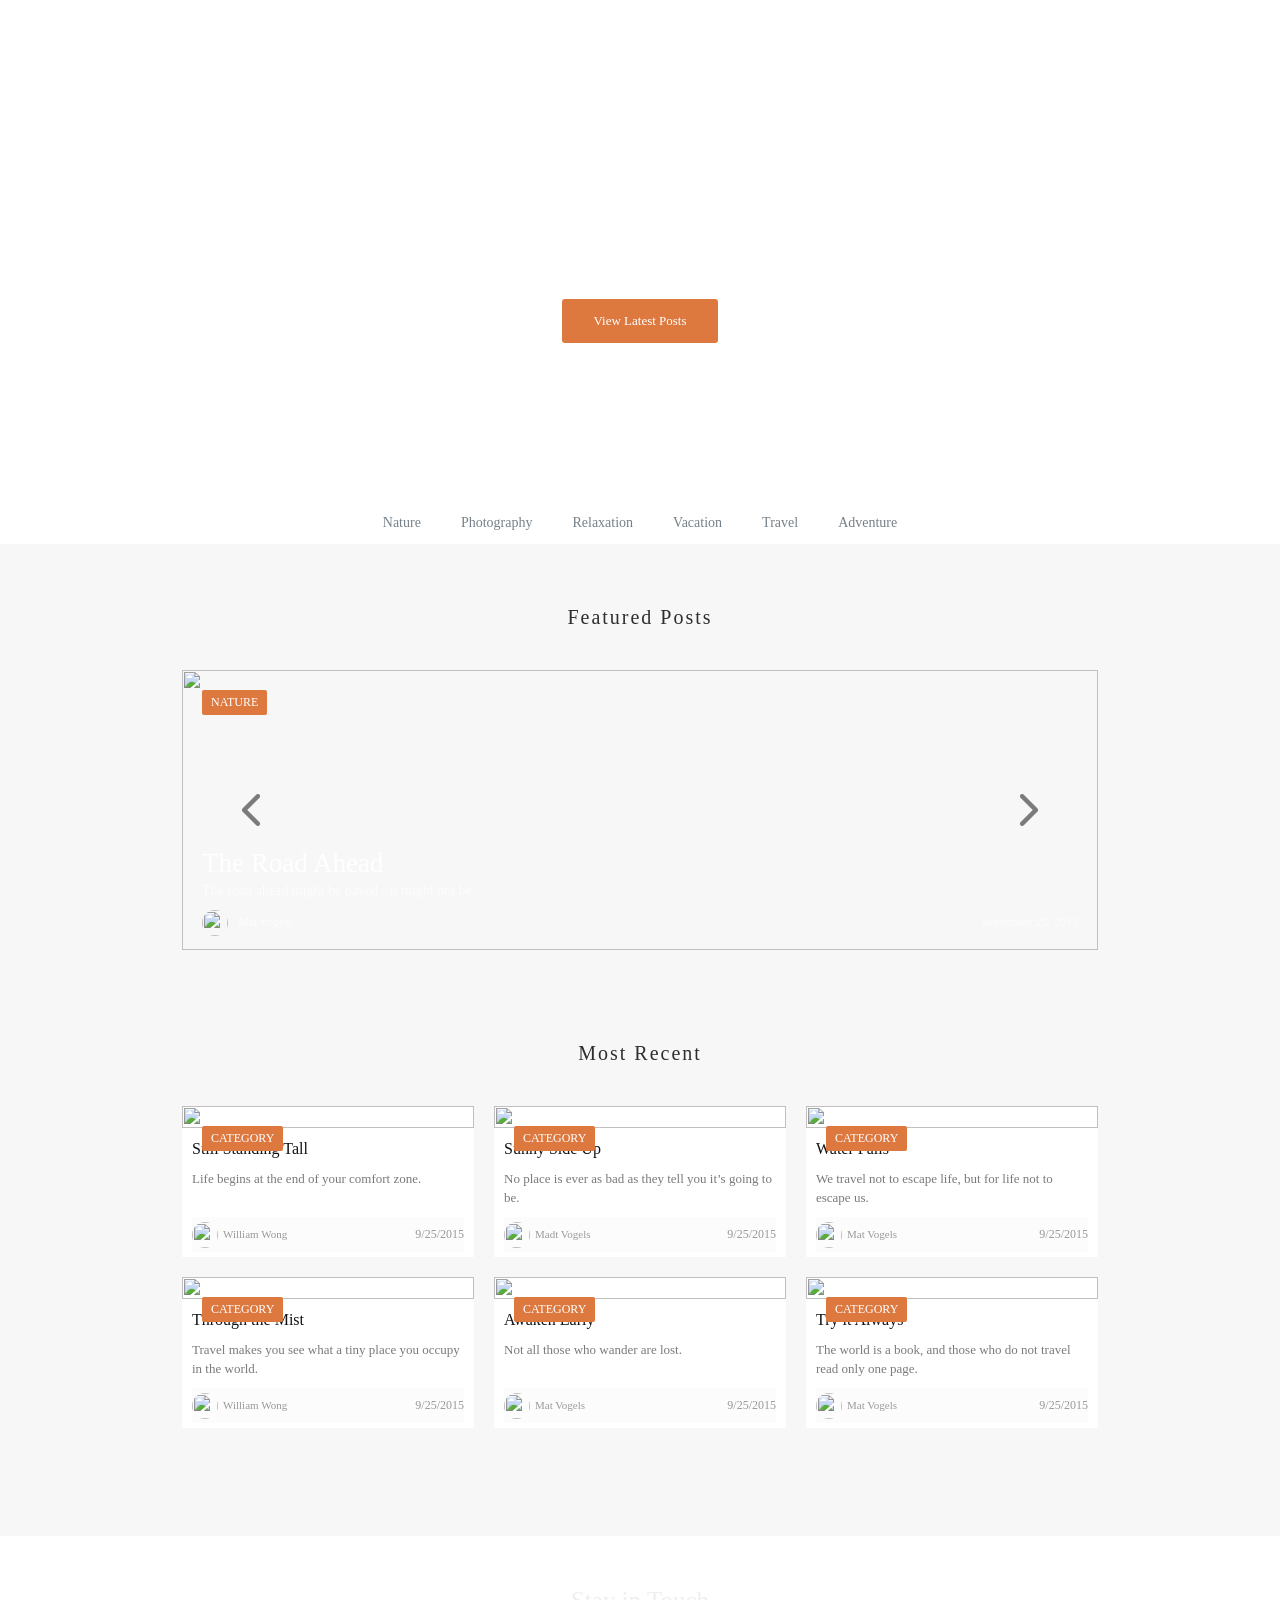
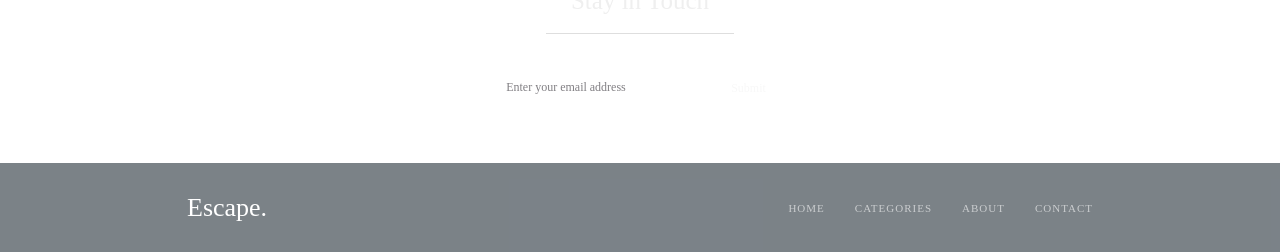
==== index.html @ 03377939 "improvement 0.1" ====
<!DOCTYPE html>
<html lang="en">

<head>
    <meta charset="UTF-8">
    <meta http-equiv="X-UA-Compatible" content="IE=edge">
    <meta name="viewport" content="width=device-width, initial-scale=1.0">
    <link rel="stylesheet" href="bootstrap/css/bootstrap.min.css">
    <link rel="stylesheet" href="icon/all.min.css">
    <link rel="stylesheet" href="style/style.css">
    <link rel="stylesheet" href="style/media.css">
    <title>Document</title>
</head>


<body>


    <header>
        <nav class="navbar navbar-expand-lg navbar-dark">
            <div class="container">
                <a class="nav-logo" href="">Escape.</a>
                <button class="navbar-toggler" type="button" data-bs-toggle="collapse"
                    data-bs-target="#navbarSupportedContent" aria-controls="navbarSupportedContent"
                    aria-expanded="false" aria-label="Toggle navigation">
                    <span class="navbar-toggler-icon"></span>
                </button>
                <div class="collapse navbar-collapse" id="navbarSupportedContent">
                    <ul class="navbar-nav me-auto mb-2 mb-lg-0">
                        <li class="nav-item">
                            <a class="nav-link active" aria-current="page" href="#">Home</a>
                        </li>
                        <li class="nav-item">
                            <a class="nav-link active" aria-current="page" href="#">Categories</a>
                        </li>
                        <li class="nav-item">
                            <a class="nav-link active" aria-current="page" href="#">About</a>
                        </li>
                        <li class="nav-item">
                            <a class="nav-link active" aria-current="page" href="#">Contact</a>
                        </li>
                    </ul>
                    <ul class="nav-list">
                        <li><a href="" class="nav-link">LogIn</a></li>
                        <li><a href="" class="nav-link">Registration</a></li>
                    </ul>
                </div>
            </div>
        </nav>

        <div class="intro">
            <div class="container">
                <div class="intro-content">
                    <h1 class="intro-title">Let's do it together.</h1>
                    <p class="intro-text">We travel the world in search of stories. Come along for the ride.</p>
                    <a class="intro-link" href="">View Latest Posts</a>
                </div>
            </div>
        </div>
    </header>
    <main>
        <section class="section">
            <div class="container section-content">
                <ul class="section-list">
                    <li><a href="" class="section-link">Nature</a></li>
                    <li><a href="" class="section-link">Photography</a></li>
                    <li><a href="" class="section-link">Relaxation</a></li>
                    <li><a href="" class="section-link">Vacation</a></li>
                    <li><a href="" class="section-link">Travel</a></li>
                    <li><a href="" class="section-link">Adventure</a></li>
                </ul>
            </div>
        </section>
        <section class="section2">
            <h2 class="section2-title">Featured Posts</h2>
            <div class="container">
                <div class="section2-content">
                    <div id="carouselExampleControls" class="carousel slide" data-bs-ride="carousel">
                        <div class="carousel-inner">
                            <a href="#" class="carousel-item active">
                                <div class="section2-img">
                                    <img class="section2-img-img" src="img/IMAGE (1).png" alt="">
                                    <div class="section2-img-info">
                                        <p class="section2-img-category">Nature</p>
                                        <div class="section2-img-words">
                                            <p class="section2-img-title">The Road Ahead</p>
                                            <p class="section2-img-text">The road ahead might be paved - it might not
                                                be.
                                            </p>
                                        </div>
                                        <div class="section2-img-profile">
                                            <img class="section2-img-profile-ava" src="img/AVA.png" alt="">
                                            <p class="section2-img-profile-name">Mat Vogels</p>
                                        </div>

                                        <p class="section2-img-data">September 25, 2015</p>
                                    </div>
                                </div>
                            </a>
                            <a href="#" class="carousel-item">
                                <div class="section2-img">
                                    <img class="section2-img-img" src="img/IMAGE (9).png" alt="">
                                    <div>
                                        <p class="section2-img-category">Adventure</p>
                                        <div class="section2-img-words">
                                            <p class="section2-img-title">From Top Down</p>
                                            <p class="section2-img-text">Once a year, go someplace you’ve never been
                                                before.
                                            </p>
                                        </div>
                                        <div class="section2-img-profile">
                                            <img class="section2-img-profile-ava" src="img/AVA2.png" alt="">
                                            <p class="section2-img-profile-name">William Wong</p>
                                        </div>

                                        <p class="section2-img-data">September 25, 2015</p>
                                    </div>
                                </div>
                            </a>
                            <a href="#" class="carousel-item">
                                <div class="section2-img">
                                    <img class="section2-img-img" src="img/IMAGE (1).png" alt="">
                                    <div class="section2-img-info">
                                        <p class="section2-img-category">Nature</p>
                                        <div class="section2-img-words">
                                            <p class="section2-img-title">The Road Ahead</p>
                                            <p class="section2-img-text">The road ahead might be paved - it might not
                                                be.
                                            </p>
                                        </div>
                                        <div class="section2-img-profile">
                                            <img class="section2-img-profile-ava" src="img/AVA.png" alt="">
                                            <p class="section2-img-profile-name">Mat Vogels</p>
                                        </div>

                                        <p class="section2-img-data">September 25, 2015</p>
                                    </div>
                                </div>
                            </a>
                        </div>
                        <button class="carousel-control-prev" type="button" data-bs-target="#carouselExampleControls"
                            data-bs-slide="prev">
                            <span class="carousel-control-prev-icon" aria-hidden="true"></span>
                            <span class="visually-hidden">Previous</span>
                        </button>
                        <button class="carousel-control-next" type="button" data-bs-target="#carouselExampleControls"
                            data-bs-slide="next">
                            <span class="carousel-control-next-icon" aria-hidden="true"></span>
                            <span class="visually-hidden">Next</span>
                        </button>
                    </div>

                </div>
        </section>
        <section class="section3">
            <h3 class="section3-title">Most Recent</h3>
            <div class="container">
                <div class="section3-content">
                    <div class="section3-card">
                        <a href="#" class="section3-card-main">
                            <img class="section3-card-img" src="img/IMAGE (2).png" alt="">
                            <p class="section3-card-category">Category</p>
                            <p class="section3-card-title">Still Standing Tall</p>
                            <p class="section3-card-text">Life begins at the end of your comfort zone.</p>
                        </a>
                        <div class="section3-card-info">
                            <a href="#" class="section3-card-info-left">
                                <img class="section3-card-info-left-ava" src="img/AVA2.png" alt="">
                                <p class="section3-card-info-name">William Wong</p>
                            </a>
                            <p class="section3-card-info-data">9/25/2015</p>
                        </div>
                    </div>
                    <div class="section3-card">
                        <a href="#" class="section3-card-main">
                            <img class="section3-card-img" src="img/IMAGE (3).png" alt="">
                            <p class="section3-card-category">Category</p>
                            <p class="section3-card-title">Sunny Side Up</p>
                            <p class="section3-card-text">No place is ever as bad as they tell you it’s going to be.</p>
                        </a>
                        <div class="section3-card-info">
                            <a href="#" class="section3-card-info-left">
                                <img class="section3-card-info-left-ava" src="img/AVA.png" alt="">
                                <p class="section3-card-info-name">Madt Vogels</p>
                            </a>
                            <p class="section3-card-info-data">9/25/2015</p>
                        </div>
                    </div>
                    <div class="section3-card">
                        <a href="#" class="section3-card-main">
                            <img class="section3-card-img" src="img/IMAGE (4).png" alt="">
                            <p class="section3-card-category">Category</p>
                            <p class="section3-card-title">Water Falls</p>
                            <p class="section3-card-text">We travel not to escape life, but for life not to escape us.
                            </p>
                        </a>
                        <div class="section3-card-info">
                            <a href="#" class="section3-card-info-left">
                                <img class="section3-card-info-left-ava" src="img/AVA.png" alt="">
                                <p class="section3-card-info-name">Mat Vogels</p>
                            </a>
                            <p class="section3-card-info-data">9/25/2015</p>
                        </div>
                    </div>
                    <div class="section3-card">
                        <a href="#" class="section3-card-main">
                            <img class="section3-card-img" src="img/IMAGE (5).png" alt="">
                            <p class="section3-card-category">Category</p>
                            <p class="section3-card-title">Through the Mist</p>
                            <p class="section3-card-text">Travel makes you see what a tiny place you occupy in the
                                world.</p>
                        </a>
                        <div class="section3-card-info">
                            <a href="#" class="section3-card-info-left">
                                <img class="section3-card-info-left-ava" src="img/AVA2.png" alt="">
                                <p class="section3-card-info-name">William Wong</p>
                            </a>
                            <p class="section3-card-info-data">9/25/2015</p>
                        </div>
                    </div>
                    <div class="section3-card">
                        <a href="#" class="section3-card-main">
                            <img class="section3-card-img" src="img/IMAGE (6).png" alt="">
                            <p class="section3-card-category">Category</p>
                            <p class="section3-card-title">Awaken Early</p>
                            <p class="section3-card-text">Not all those who wander are lost.</p>
                        </a>
                        <div class="section3-card-info">
                            <a href="#" class="section3-card-info-left">
                                <img class="section3-card-info-left-ava" src="img/AVA.png" alt="">
                                <p class="section3-card-info-name">Mat Vogels</p>
                            </a>
                            <p class="section3-card-info-data">9/25/2015</p>
                        </div>
                    </div>
                    <div class="section3-card">
                        <a href="#" class="section3-card-main">
                            <img class="section3-card-img" src="img/IMAGE (7).png" alt="">
                            <p class="section3-card-category">Category</p>
                            <p class="section3-card-title">Try it Always</p>
                            <p class="section3-card-text">The world is a book, and those who do not travel read only one
                                page.</p>
                        </a>
                        <div class="section3-card-info">
                            <a href="#" class="section3-card-info-left">
                                <img class="section3-card-info-left-ava" src="img/AVA.png" alt="">
                                <p class="section3-card-info-name">Mat Vogels</p>
                            </a>
                            <p class="section3-card-info-data">9/25/2015</p>
                        </div>
                    </div>




                </div>

            </div>
        </section>
    </main>
    <footer>
        <div class="footer-intro">
            <div class="container">
                <div class="footer-intro-content">
                    <h4 class="footer-intro-title">Stay in Touch</h4>
                    <div class="footer-intro-bottom">
                        <input placeholder="Enter your email address" class="footer-intro-search" type="text">
                        <button class="footer-intro-button">Submit</button>
                    </div>
                </div>
            </div>
        </div>
        <nav class="footer-nav">
            <div class="container">
                <div class="footer-nav-content">
                    <a class="footer-nav-title" href="">Escape.</a>
                    <ul class="footer-nav-list">
                        <li><a href="" class="footer-nav-link">Home</a></li>
                        <li><a href="" class="footer-nav-link">Categories</a></li>
                        <li><a href="" class="footer-nav-link">About</a></li>
                        <li><a href="" class="footer-nav-link">Contact</a></li>
                    </ul>
                </div>
            </div>
        </nav>
    </footer>

    <script src="bootstrap/js/bootstrap.min.js"></script>
</body>

</html>
---- style/style.css ----
* {
    margin: 0;
    padding: 0;
    box-sizing: border-box;
}

a {
    text-decoration: none;
    margin: 0;

}

ul {
    margin: 0;
    padding: 0;
}

li {
    list-style: none;
    margin: 0;
}

p {
    margin: 0;
}


.container {
    width: 940px;
    margin: 0 auto;
}

header {
    height: 500px;
    background: url("../img/IMAGE.png");
    background-repeat: no-repeat;
    background-size: cover;
    background-position: center;
    display: flex;
    flex-direction: column;

    position: relative;

}

/* header-nav */

.nav {
    padding: 20px 0;


}

.nav-content {
    display: flex;
    justify-content: space-between;
    align-items: center;
}



.nav-logo {
    font-family: Lora;
    font-style: normal;
    font-weight: normal;
    font-size: 26px;
    line-height: 26px;


    padding: 5px;
    border-radius: 5px;
    color: #FFFFFF;
    outline: #FFFFFF 0 solid;
    transition: 0.05s;
    margin-right: 10px;
}

.nav-logo:hover {
    color: #FFFFFF;
    outline: #FFFFFF 3px solid;


}

.nav-list {
    display: flex;
    gap: 30px;
}

.nav-link {
    font-family: Oxygen;
    font-style: normal;
    font-weight: normal;
    font-size: 12px;
    line-height: 20px;
    letter-spacing: 0.6px;
    text-transform: uppercase;

    padding: 5px;
    border-radius: 5px;
    color: #FFFFFF;
    outline: #FFFFFF 0 solid;
    transition: 0.05s;

}

.nav-link:hover {
    color: #FFFFFF;
    outline: #FFFFFF 3px solid;


}


.navbar-nav {
    gap: 10px;
}


/* header-nav */

/* header-intro */
.intro {
    display: flex;
    flex-direction: column;
    align-items: center;
    justify-content: center;
    flex-grow: 1;
    margin-top: -20px;
}

.intro-content {
    display: flex;
    flex-direction: column;
    align-items: center;
    gap: 15px;
}

.intro-title {
    font-family: Lora;
    font-style: normal;
    font-weight: normal;
    font-size: 50px;
    line-height: 51px;
    letter-spacing: 3px;
    text-align: center;
    cursor: default;

    color: #FFFFFF;
}

.intro-text {
    font-family: Oxygen;
    font-style: normal;
    font-weight: normal;
    font-size: 17px;
    line-height: 20px;
    text-align: center;
    cursor: default;


    color: rgba(255, 255, 255, 0.63);
}

.intro-link {
    font-family: Oxygen;
    font-style: normal;
    font-weight: normal;
    font-size: 13px;
    line-height: 20px;

    color: #FFFFFF;
    background: #DD783F;
    border-radius: 3px;
    padding: 12px 31px;
    transition: 0.1s;

}

.intro-link:hover {
    color: #FFFFFF;
    background: #756f6b;
}

/* header-intro */

/* main-section */
.section-list {
    padding: 10px;
    display: flex;
    justify-content: center;
    align-items: center;
    flex-wrap: wrap;
    gap: 20px;
}

.section-link {
    font-family: Lora;
    font-style: normal;
    font-weight: normal;
    font-size: 14px;
    line-height: 20px;
    text-align: center;
    padding: 10px;

    color: #768088;
    border-radius: 3px;
    transition: 0.1s;

}

.section-link:hover {
    background: #666666;
    color: #ffffff;
}

/* main-section */

/* main-section2 */
.section2 {
    padding: 60px 0 30px;
    background: #F7F7F7;

}

.section2-content {

    position: relative;
}


/* -------------------carousel */
.section2-content .carousel {
    position: static;
    /* overflow: visible; */
}

.section2-content .carousel-control-prev-icon {
    background-image: url("../img/icons/arrow.png");
    transform: rotate(180deg);

}

/* .section2-content .carousel-control-prev {
    transform: translateX(-100%);
} */

.section2-content .carousel-control-next-icon {
    background-image: url("../img/icons/arrow.png");

}

/* .section2-content .carousel-control-next {
    transform: translateX(100%);
} */


.carousel-item {}

/* -------------------carousel */

.section2-title {
    font-family: Oxygen;
    font-style: normal;
    font-weight: normal;
    font-size: 20px;
    line-height: 27px;
    letter-spacing: 2px;
    text-align: center;

    color: #2E2E2E;
    padding: 0 16px 16px;
    margin-bottom: 23px;
}

.section2-img {
    /* width: 49%; */
    height: 280px;
    position: relative;
    border-radius: 3px;
}

.section2-img-img {
    width: 100%;
    height: 100%;
    object-fit: cover;
}

.section2-img-words {
    position: absolute;
    bottom: 47px;
    left: 20px;
}

.section2-img-title {
    font-family: Lora;
    font-style: normal;
    font-weight: normal;
    font-size: 27px;
    line-height: 30px;

    color: #FFFFFF;

}

.section2-img-text {
    font-family: Oxygen;
    font-style: normal;
    font-weight: normal;
    font-size: 14px;
    line-height: 25px;
    color: rgba(255, 255, 255, 0.7);

}

.section2-img-profile {
    position: absolute;
    bottom: 10px;
    left: 20px;
    display: flex;
    align-items: center;
    gap: 10px;

}

.section2-img-profile-ava {
    width: 26px;
    height: 26px;
    object-fit: cover;
    border-radius: 50%;

}

.section2-img-profile-name {
    font-family: Oxygen;
    font-style: normal;
    font-weight: normal;
    font-size: 12px;
    line-height: 35px;
    color: rgba(255, 255, 255, 0.7);
}

.section2-img-data {
    position: absolute;
    bottom: 10px;
    right: 20px;
    font-family: Oxygen;
    font-style: normal;
    font-weight: normal;
    font-size: 12px;
    line-height: 35px;
    color: rgba(255, 255, 255, 0.7);
}

.section2-img-category {
    position: absolute;
    top: 20px;
    left: 20px;
    font-family: Oxygen;
    font-style: normal;
    font-weight: normal;
    font-size: 12px;
    line-height: 13px;
    text-transform: uppercase;

    color: #FFFFFF;
    padding: 6px 9px;
    background: #DD783F;
    border-radius: 2px;

}

/* main-section2 */

/* main-section3 */
.section3 {
    padding-top: 60px;
    background: #F7F7F7;
    padding-bottom: 108px;
}

.section3-title {
    font-family: Oxygen;
    font-style: normal;
    font-weight: normal;
    font-size: 20px;
    line-height: 27px;
    letter-spacing: 2px;
    text-align: center;

    color: #2E2E2E;
    padding: 0 16px 16px;
    margin-bottom: 23px;
}


.section3-content {
    width: 100%;
    display: grid;
    grid-template-columns: repeat(3, 1fr);

    gap: 20px;
}

.section3-content.page .section3-card:first-of-type {
    grid-column: 1/3;
}



.section3-card {
    background: #FFFFFF;
    width: 100%;
    margin-bottom: 25px;
    display: flex;
    flex-direction: column;
    justify-content: space-between;
    /* padding: 10px; */
    margin: 0;
}

.section3-card-main {
    position: relative;
    display: flex;
    flex-direction: column;

}

.section3-card-category {
    position: absolute;
    top: 20px;
    left: 20px;
    font-family: Oxygen;
    font-style: normal;
    font-weight: normal;
    font-size: 12px;
    line-height: 13px;
    text-transform: uppercase;
    color: #FFFFFF;
    padding: 6px 9px;
    background: #DD783F;
    border-radius: 2px;
}

.section3-card-img {
    width: 100%;
    height: 80%;
    object-fit: cover;
}

.section3-card-title {
    font-family: Lora;
    font-style: normal;
    font-weight: normal;
    font-size: 16px;
    line-height: 21px;
    color: #101315;
    margin: 5px 10px;
}

.section3-card-text {
    font-family: Oxygen;
    font-style: normal;
    font-weight: normal;
    font-size: 13px;
    line-height: 19px;
    color: #7A7A7A;
    margin: 5px 10px;


}

.section3-card-info {
    background: #FCFCFC;
    border-radius: 0px;
    display: flex;
    justify-content: space-between;
    align-items: center;
    margin: 5px 10px;
}

.section3-card-info-left {
    display: flex;
    align-items: center;
}

.section3-card-info-left-ava {
    width: 26px;
    height: 26px;
    object-fit: cover;
    border-radius: 50%;
}

.section3-card-info-name {
    font-family: Oxygen;
    font-style: normal;
    font-weight: normal;
    font-size: 11px;
    line-height: 35px;
    color: #999999;
    margin-left: 5px;


}

.section3-card-info-data {
    font-family: Oxygen;
    font-style: normal;
    font-weight: normal;
    font-size: 12px;
    line-height: 35px;
    color: #999999;
}

/* main-section3 */

/* pages */

.pages-pagination {
    margin-top: 30px;
}

.pages-pagination .page-link {
    font-family: Lora;
    font-style: normal;
    font-weight: normal;
    font-size: 16px;
    line-height: 21px;
    color: #101315;
}


.pages-pagination .page-item.disabled .page-link {
    background: rgba(97, 97, 97, 0.699);
    color: #101315;
}


/* pages */





/* footer */
footer {
    background: url("../img/IMAGE (8).png");
    background-repeat: no-repeat;
    background-size: cover;
    background-position: center;
    display: flex;
    flex-direction: column;
    justify-content: flex-end;
}

.footer-intro {
    padding: 50px 0;
}

.footer-intro-content {
    display: flex;
    flex-direction: column;
    align-items: center;
}

.footer-intro-title {
    font-family: Oxygen;
    font-style: normal;
    font-weight: normal;
    font-size: 25px;
    line-height: 30px;
    text-align: center;
    cursor: default;

    color: #EFEFEF;
}

.footer-intro-title::after {
    content: "";
    width: 188px;
    height: 1px;
    display: block;
    margin: 17px 0 20px;

    background: #DEDEDE;
}

.footer-intro-bottom {
    width: 70%;
    display: flex;
    justify-content: center;
    align-items: center;
}

.footer-intro-search {
    height: 100%;
    background: #FFFFFF;
    font-family: Roboto;
    font-style: normal;
    font-weight: normal;
    font-size: 12px;
    line-height: 14px;
    outline: none;
    border: none;
    padding: 18px 35px;

    color: black;
}

.footer-intro-search::placeholder {
    color: #817F83;
}

.footer-intro-button {
    font-family: Roboto;
    font-style: normal;
    font-weight: normal;
    font-size: 12px;
    line-height: 14px;
    color: #F8F8F8;
    padding: 18px 43px;
    background: rgba(255, 255, 255, 0.28);
    border-radius: 0px 3px 3px 0px;
    border: none;
    transition: 0.1s;

}

.footer-intro-button:hover {
    background: rgb(36, 36, 36);
}

.footer-nav {
    height: 89px;
    background: rgba(35, 47, 56, 0.6);
    border-radius: 0px;
    display: flex;
    align-items: center;
}

.footer-nav-content {
    display: flex;
    justify-content: space-between;
    align-items: center;

    gap: 10px;
}

.footer-nav-title {
    font-family: Lora;
    font-style: normal;
    font-weight: normal;
    font-size: 26px;
    line-height: 26px;
    color: #FFFFFF;
    padding: 5px;

    transition: 0.05s;
    outline: #FFFFFF solid 0;
    border-radius: 3px;
}

.footer-nav-title:hover {
    color: #FFFFFF;
    outline: #FFFFFF solid 3px;
}

.footer-nav-link {
    font-family: Oxygen;
    font-style: normal;
    font-weight: normal;
    font-size: 11px;
    line-height: 26px;
    text-align: right;
    letter-spacing: 1px;
    text-transform: uppercase;
    padding: 5px;

    color: rgba(255, 255, 255, 0.6);
    transition: 0.05s;
    outline: rgba(255, 255, 255, 0.6) solid 0;
    border-radius: 3px;
}

.footer-nav-link:hover {
    color: rgba(255, 255, 255, 0.6);
    outline: rgba(255, 255, 255, 0.6) solid 3px;
}

.footer-nav-list {
    display: flex;
    gap: 20px;
}



/* footer */
---- style/media.css ----
@media(max-width: 1200px) {
    .container {
        width: 80%;
    }


}

@media(max-width: 992px) {
    .container {
        width: 90%;
    }


    .navbar-nav .nav-link {
        padding-left: 5px;
    }





    .footer-intro-search {
        width: 100%;
    }

}

@media(max-width: 768px) {

    .section3-content {
        grid-template-columns: repeat(2, 1fr);
        gap: 20px;
    }
}

@media(max-width: 576px) {
    .container {
        width: 95%;
    }

    .nav {
        background: rgba(0, 0, 0, 0.233);
    }



    .nav-content {
        gap: 20px;
        flex-direction: column;
    }

    .nav-list {
        gap: 20px;
    }




    .section3-content {
        grid-template-columns: repeat(1, 1fr);
        gap: 10px;
    }


    .footer-intro-bottom {
        width: 100%;
    }

    .footer-intro-button {
        padding: 20px;
    }


    .footer-nav-content {
        flex-direction: column;
    }

}
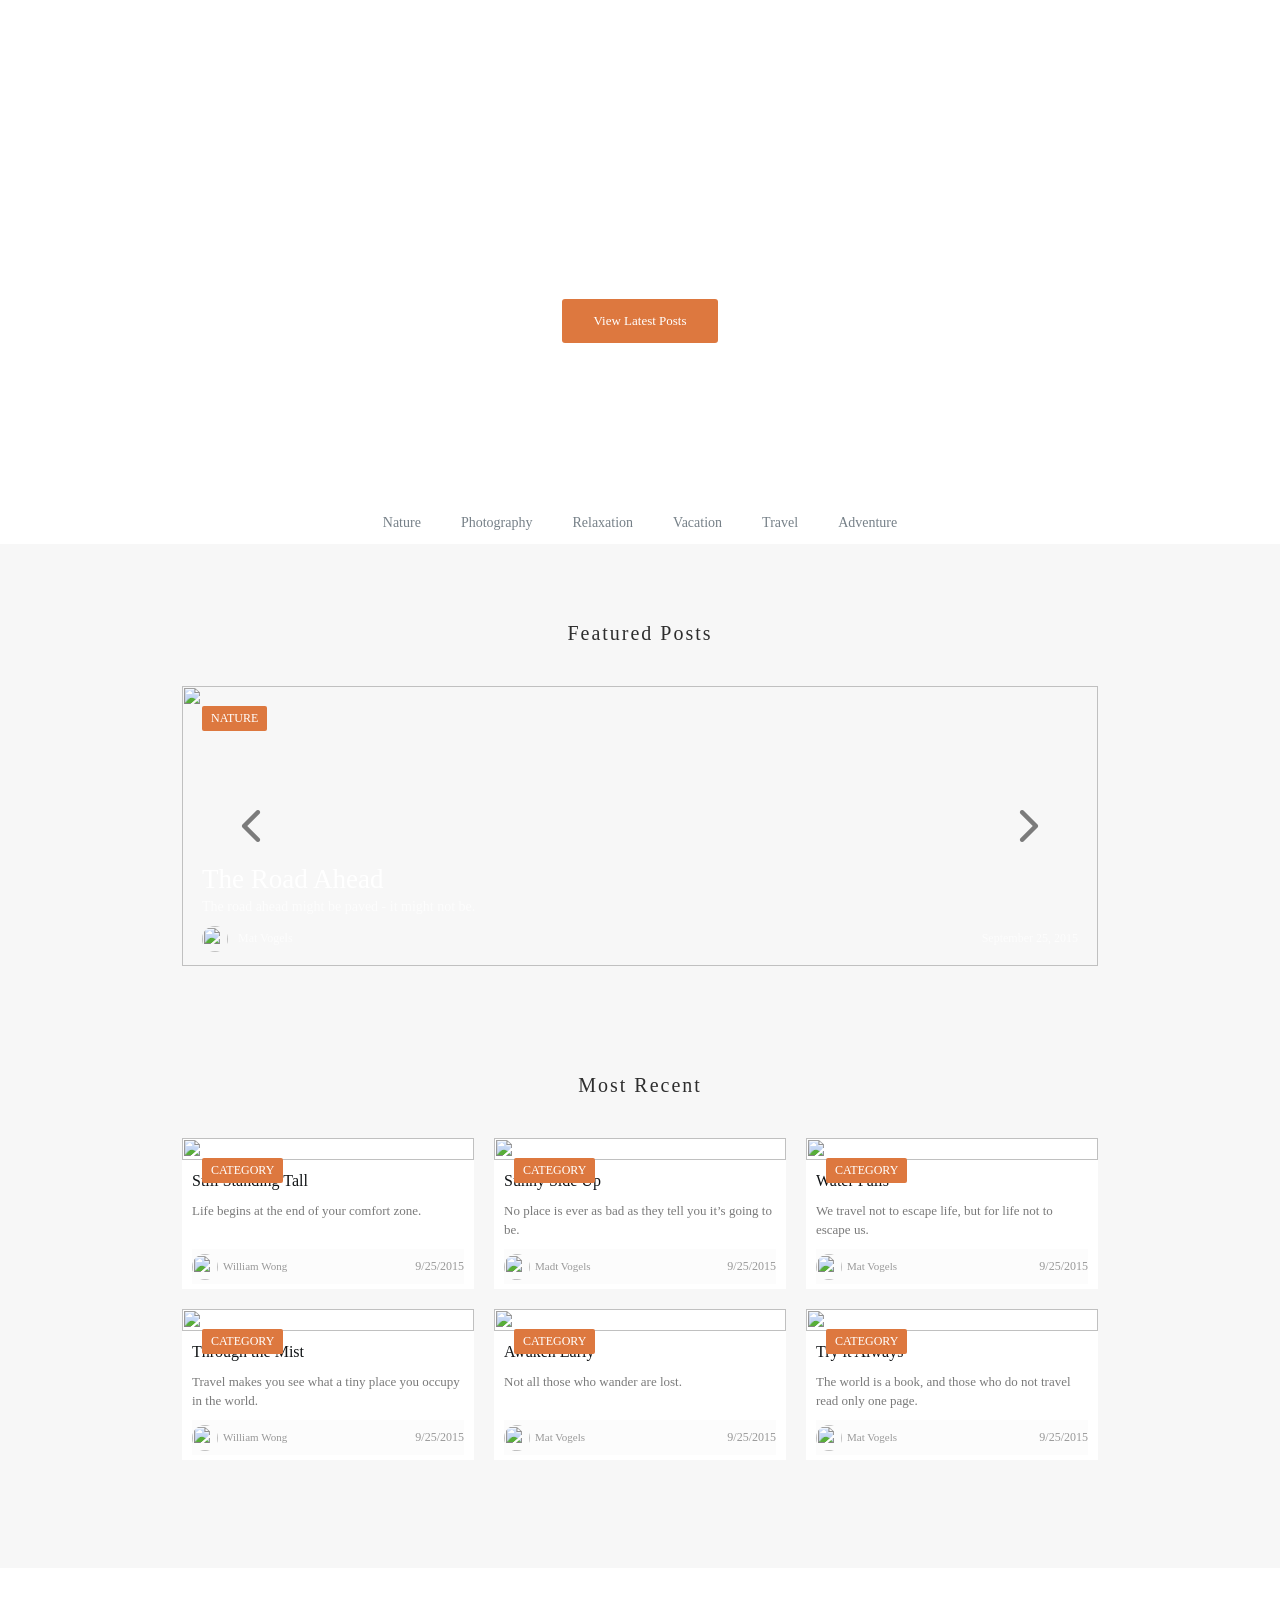
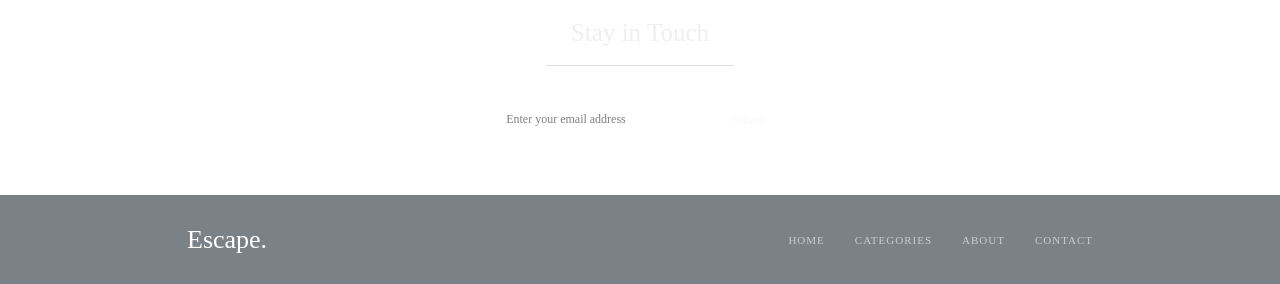
==== commit 63462739: "0.3" ====
--- a/index.html
+++ b/index.html
@@ -18,35 +18,49 @@
 
     <header>
         <nav class="navbar navbar-expand-lg navbar-dark">
-            <div class="container">
-                <a class="nav-logo" href="">Escape.</a>
-                <button class="navbar-toggler" type="button" data-bs-toggle="collapse"
-                    data-bs-target="#navbarSupportedContent" aria-controls="navbarSupportedContent"
-                    aria-expanded="false" aria-label="Toggle navigation">
-                    <span class="navbar-toggler-icon"></span>
-                </button>
-                <div class="collapse navbar-collapse" id="navbarSupportedContent">
-                    <ul class="navbar-nav me-auto mb-2 mb-lg-0">
-                        <li class="nav-item">
-                            <a class="nav-link active" aria-current="page" href="#">Home</a>
+        <div class="container">
+            <a class="nav-logo" href="">Escape.</a>
+            <button class="navbar-toggler" type="button" data-bs-toggle="collapse"
+                data-bs-target="#navbarSupportedContent" aria-controls="navbarSupportedContent" aria-expanded="false"
+                aria-label="Toggle navigation">
+                <span class="navbar-toggler-icon"></span>
+            </button>
+            <div class="collapse navbar-collapse" id="navbarSupportedContent">
+                <ul class="navbar-nav me-auto mb-2 mb-lg-0">
+                    <li class="nav-item">
+                        <a class="nav-link active" aria-current="page" href="#">Home</a>
+                    </li>
+                    <li class="nav-item">
+                        <a class="nav-link active" aria-current="page" href="#">Categories</a>
+                    </li>
+                    <li class="nav-item">
+                        <a class="nav-link active" aria-current="page" href="#">About</a>
+                    </li>
+                    <li class="nav-item">
+                        <a class="nav-link active" aria-current="page" href="#">Contact</a>
+                    </li>
+                </ul>
+                <!-- <li class="nav-item dropdown active">
+                    <a class="nav-link dropdown-toggle" href="#" id="navbarDropdown" role="button"
+                        data-bs-toggle="dropdown" aria-expanded="false">
+                        <img class="nav-link-ava" src="img/AVA.png" alt=""> 
+                        <p>Name Surname</p></a>
+                    <ul class="dropdown-menu" aria-labelledby="navbarDropdown">
+                        <li><a class="dropdown-item" href="#">Action</a></li>
+                        <li><a class="dropdown-item" href="#">Another action</a></li>
+                        <li>
+                            <hr class="dropdown-divider">
                         </li>
-                        <li class="nav-item">
-                            <a class="nav-link active" aria-current="page" href="#">Categories</a>
-                        </li>
-                        <li class="nav-item">
-                            <a class="nav-link active" aria-current="page" href="#">About</a>
-                        </li>
-                        <li class="nav-item">
-                            <a class="nav-link active" aria-current="page" href="#">Contact</a>
-                        </li>
+                        <li><a class="dropdown-item" href="#">Something else here</a></li>
                     </ul>
-                    <ul class="nav-list">
-                        <li><a href="" class="nav-link">LogIn</a></li>
-                        <li><a href="" class="nav-link">Registration</a></li>
-                    </ul>
-                </div>
-            </div>
-        </nav>
+                </li> -->
+                <ul class="nav-list">
+                    <li><a href="" class="nav-link">LogIn</a></li>
+                    <li><a href="" class="nav-link">Registration</a></li>
+                </ul>
+            </div>
+        </div>
+    </nav>
 
         <div class="intro">
             <div class="container">
--- a/style/style.css
+++ b/style/style.css
@@ -102,6 +102,18 @@
     outline: #FFFFFF 0 solid;
     transition: 0.05s;
 
+    display: flex;
+    align-items: center;
+    gap: 5px;
+
+}
+
+.nav-link-ava {
+    width: 26px;
+    height: 26px;
+    object-fit: cover;
+    border-radius: 50%;
+    border: #EFEFEF solid 2px;
 }
 
 .nav-link:hover {
@@ -109,12 +121,23 @@
     outline: #FFFFFF 3px solid;
 
 
+}
+
+.nav-link:focus {
+    color: #FFFFFF;
+    outline: #FFFFFF 3px solid;
 }
 
 
 .navbar-nav {
     gap: 10px;
 }
+
+.nav-link.dropdown-toggle::after {
+    display: none;
+}
+
+
 
 
 /* header-nav */
@@ -269,7 +292,7 @@
     text-align: center;
 
     color: #2E2E2E;
-    padding: 0 16px 16px;
+    padding: 16px 0;
     margin-bottom: 23px;
 }
 
@@ -374,9 +397,8 @@
 
 /* main-section3 */
 .section3 {
-    padding-top: 60px;
+    padding: 60px 0 108px;
     background: #F7F7F7;
-    padding-bottom: 108px;
 }
 
 .section3-title {
@@ -389,7 +411,7 @@
     text-align: center;
 
     color: #2E2E2E;
-    padding: 0 16px 16px;
+    padding: 16px 0;
     margin-bottom: 23px;
 }
 
@@ -404,6 +426,15 @@
 
 .section3-content.page .section3-card:first-of-type {
     grid-column: 1/3;
+}
+
+.section3-content.page .section3-card:nth-of-type(2) {
+    grid-column: 3/4;
+    grid-row: 1/3;
+}
+
+.section3-content.page .section3-card:nth-of-type(2) .section3-card-main {
+    height: 60%;
 }
 
 
@@ -516,8 +547,12 @@
 
 /* pages */
 
+.pagination {
+    flex-wrap: wrap;
+}
+
 .pages-pagination {
-    margin-top: 30px;
+    margin: 30px 0;
 }
 
 .pages-pagination .page-link {
--- a/style/media.css
+++ b/style/media.css
@@ -6,7 +6,7 @@
 
 }
 
-@media(max-width: 992px) {
+@media(max-width: 991px) {
     .container {
         width: 90%;
     }
@@ -26,17 +26,24 @@
 
 }
 
-@media(max-width: 768px) {
+@media(max-width: 767px) {
 
     .section3-content {
         grid-template-columns: repeat(2, 1fr);
         gap: 20px;
     }
+
+
+    .section3-content.page .section3-card:nth-of-type(2) {
+        grid-column: auto;
+        grid-row: auto;
+    }
+
 }
 
-@media(max-width: 576px) {
+@media(max-width: 575px) {
     .container {
-        width: 95%;
+        width: 100%;
     }
 
     .nav {
@@ -55,12 +62,44 @@
     }
 
 
+    /* section2 */
 
+
+    .section2 {
+        padding: 30px 0 ;
+    }
+
+    .section2-img {
+        height: 220px;
+    }
+
+    /* section2 */
+
+    /* section3 */
+    .section3 {
+        padding: 30px 0 ;
+    }
 
     .section3-content {
         grid-template-columns: repeat(1, 1fr);
         gap: 10px;
     }
+
+    .section3-content.page .section3-card:first-of-type {
+        grid-column: 1/2;
+    }
+
+    .section3-content.page .section3-card:nth-of-type(2) {
+        grid-column: auto;
+        grid-row: auto;
+    }
+
+
+    .section3-content.page .section3-card:nth-of-type(2) .section3-card-main {
+        height: auto;
+    }
+
+    /* section3 */
 
 
     .footer-intro-bottom {
